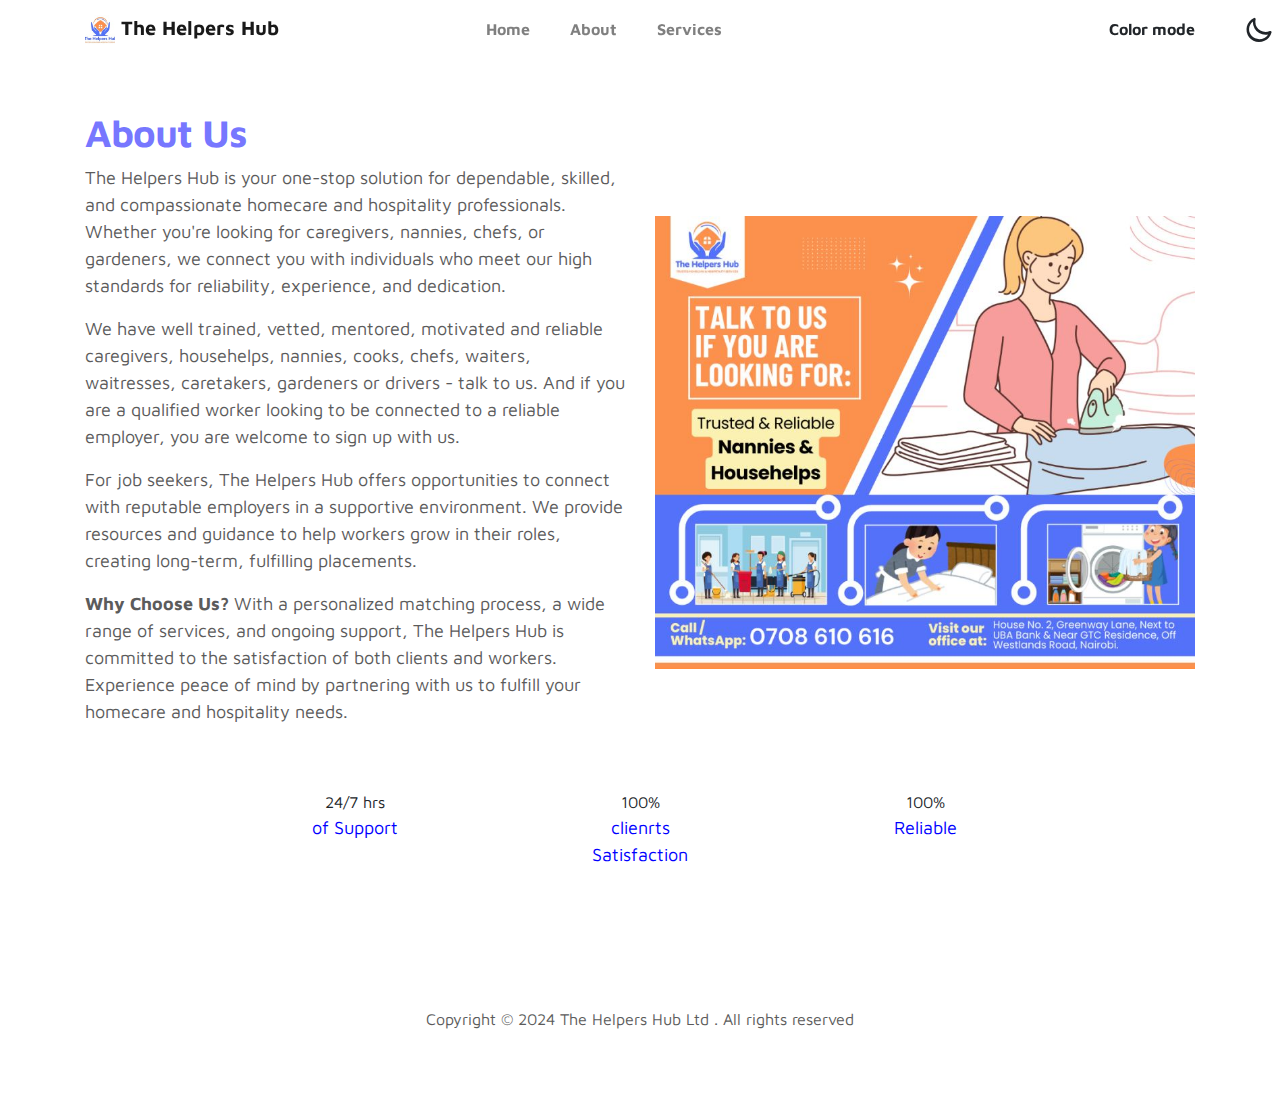
==== About.html @ 40c6b43b "Add files via upload" ====
<!doctype html>
<html lang="en">
  <head>
    <meta charset="utf-8">
    <meta name="viewport" content="width=device-width, initial-scale=1, shrink-to-fit=no">
    <meta name="description" content="">
    <meta name="author" content="">

    <title>The Helpers Hub Ltd</title>
    
     <!-- Favicon -->
     <link href="images/the_helpers_hub_limited_logo.jpg" rel="icon">

    <link rel="stylesheet" href="css/bootstrap.min.css">
    <link rel="stylesheet" href="css/unicons.css">
    <link rel="stylesheet" href="css/owl.carousel.min.css">
    <link rel="stylesheet" href="css/owl.theme.default.min.css">

    <!-- MAIN STYLE -->
    <link rel="stylesheet" href="css/tooplate-style.css">
    
<!--

Tooplate 2115 Marvel

https://www.tooplate.com/view/2115-marvel

-->
  </head>
  <body>

    <!-- MENU -->
    <nav class="navbar navbar-expand-sm navbar-light">
        <div class="container">
          <a class="navbar-brand" href="index.html">
            <img src="images/the_helpers_hub_limited_logo.jpg" alt="The Helpers Hub Logo" style="height: 30px;">
            The Helpers Hub
        </a>


            <button class="navbar-toggler" type="button" data-toggle="collapse" data-target="#navbarNav" aria-controls="navbarNav" aria-expanded="false"
                aria-label="Toggle navigation">
                <span class="navbar-toggler-icon"></span>
                <span class="navbar-toggler-icon"></span>
                <span class="navbar-toggler-icon"></span>
            </button>

            <div class="collapse navbar-collapse" id="navbarNav">
                <ul class="navbar-nav mx-auto">
                    <li class="nav-item">
                        <a href="index.html" class="nav-link"><span data-hover="Home">Home</span></a>
                    </li>
                    <li class="nav-item">
                        <a href="About.html" class="nav-link"><span data-hover="About">About</span></a>
                    </li>
                    <li class="nav-item">
                        <a href="Services.html" class="nav-link"><span data-hover="Services">Services</span></a>
                    </li>
                    
                </ul>

                <ul class="navbar-nav ml-lg-auto">
                    <div class="ml-lg-4">
                      <div class="color-mode d-lg-flex justify-content-center align-items-center">
                        <i class="color-mode-icon"></i>
                        Color mode
                      </div>
                    </div>
                </ul>
            </div>
        </div>
    </nav>
<!--? About 1 Start-->
<section class="about-area section-padding40">
  <div class="container">
      <div class="row align-items-center">
          <div class="col-xl-6 col-lg-6 col-md-10">
              <div class="about-caption mb-50">
                  <!-- Section Tittle -->

                  <div class="section-tittle mb-35">
                      <h2>About Us</h2>
                  </div>
                    <p>The Helpers Hub is your one-stop solution for dependable, skilled, and compassionate homecare and hospitality professionals. Whether you're looking for caregivers, nannies, chefs, or gardeners, we connect you with individuals who meet our high standards for reliability, experience, and dedication.</p>
                    <p>We have well trained, vetted, mentored, motivated and reliable caregivers, househelps, nannies, cooks, chefs, waiters, waitresses, caretakers, gardeners or drivers - talk to us. And if you are a qualified worker looking to be connected to a reliable employer, you are welcome to sign up with us. </p>
                    <p> For job seekers, The Helpers Hub offers opportunities to connect with reputable employers in a supportive environment. We provide resources and guidance to help workers grow in their roles, creating long-term, fulfilling placements.</p>
                  <p><strong>Why Choose Us? </strong> 
                    With a personalized matching process, a wide range of services, and ongoing support, The Helpers Hub is committed to the satisfaction of both clients and workers. Experience peace of mind by partnering with us to fulfill your homecare and hospitality needs.
                    
                    </p>
              </div>
          </div>
          <div class="col-lg-6">
              <div class="about-img">
                  <img src="images/ABOUT 2.jpg" alt="">
              </div>
          </div>
      </div>
      <div class="row pt-40">
          <div class="col-lg-3 col-md-4 col-sm-6">
              <div class="experience">
                  <span>24/7 hrs</span>
                  <p>of Support</p>
              </div>
          </div>
          <div class="col-lg-3 col-md-4 col-sm-6">
              <div class="experience">
                  <span>100%</span>
                  <p>clienrts<br> Satisfaction</p>
              </div>
          </div>
          <div class="col-lg-3 col-md-4 col-sm-6">
              <div class="experience">
                  <span>100%</span>
                  <p>Reliable</p>
              </div>
          </div>
      </div>
  </div>
  </section>
  <!-- About  End-->
    <!-- CONTACT --
    <section class="contact py-5" id="contact">
        <div class="container">
          <div class="row">
            
           
  
              
              </div>
            </div>
  
            <div class="col-lg-6 col-12">
              <div class="contact-form">
                <h2 class="mb-4">Interested to work together? Let's talk</h2>
  
                <form action="" method="get">
                  <div class="row">
                    <div class="col-lg-6 col-12">
                      <input type="text" class="form-control" name="name" placeholder="Your Name" id="name">
                    </div>
  
                    <div class="col-lg-6 col-12">
                      <input type="email" class="form-control" name="email" placeholder="Email" id="email">
                    </div>
  
                    <div class="col-12">
                      <textarea name="message" rows="6" class="form-control" id="message" placeholder="Message"></textarea>
                    </div>
  
                    <div class="ml-lg-auto col-lg-5 col-12">
                      <input type="submit" class="form-control submit-btn" value="Send Button">
                    </div>
                  </div>
                </form>
              </div>
            </div>
  
          </div>
        </div>
      </section>
  
      <!-- FOOTER -->

   

    <!-- FOOTER -->
     <footer class="footer py-5">
          <div class="container">
               <div class="row">

                    <div class="col-lg-12 col-12">                                
                        <p class="copyright-text text-center">Copyright &copy; 2024 The Helpers Hub Ltd . All rights reserved</p>
                        
                    </div>
                    
               </div>
          </div>
     </footer>

    <script src="js/jquery-3.3.1.min.js"></script>
    <script src="js/popper.min.js"></script>
    <script src="js/bootstrap.min.js"></script>
    <script src="js/Headroom.js"></script>
    <script src="js/jQuery.headroom.js"></script>
    <script src="js/owl.carousel.min.js"></script>
    <script src="js/smoothscroll.js"></script>
    <script src="js/custom.js"></script>

  </body>
</html>
---- css/unicons.css ----
@font-face {
  font-family: 'unicons';
  src: url('../font/unicons.eot?42479262');
  src: url('../font/unicons.eot?42479262#iefix') format('embedded-opentype'),
       url('../font/unicons.woff2?42479262') format('woff2'),
       url('../font/unicons.woff?42479262') format('woff'),
       url('../font/unicons.ttf?42479262') format('truetype'),
       url('../font/unicons.svg?42479262#unicons') format('svg');
  font-weight: normal;
  font-style: normal;
}
/* Chrome hack: SVG is rendered more smooth in Windozze. 100% magic, uncomment if you need it. */
/* Note, that will break hinting! In other OS-es font will be not as sharp as it could be */
/*
@media screen and (-webkit-min-device-pixel-ratio:0) {
  @font-face {
    font-family: 'unicons';
    src: url('../font/unicons.svg?42479262#unicons') format('svg');
  }
}
*/
 
 [class^="uil-"]:before, [class*=" uil-"]:before {
  font-family: "unicons";
  font-style: normal;
  font-weight: normal;
  speak: none;
 
  display: inline-block;
  text-decoration: inherit;
  width: 1em;
  margin-right: .2em;
  text-align: center;
  /* opacity: .8; */
 
  /* For safety - reset parent styles, that can break glyph codes*/
  font-variant: normal;
  text-transform: none;
 
  /* fix buttons height, for twitter bootstrap */
  line-height: 1em;
 
  /* Animation center compensation - margins should be symmetric */
  /* remove if not needed */
  margin-left: .2em;
 
  /* you can be more comfortable with increased icons size */
  /* font-size: 120%; */
 
  /* Font smoothing. That was taken from TWBS */
  -webkit-font-smoothing: antialiased;
  -moz-osx-font-smoothing: grayscale;
 
  /* Uncomment for 3D effect */
  /* text-shadow: 1px 1px 1px rgba(127, 127, 127, 0.3); */
}
 
.uil-abacus:before { content: '\e800'; } /* '' */
.uil-accessible-icon-alt:before { content: '\e801'; } /* '' */
.uil-adjust-alt:before { content: '\e802'; } /* '' */
.uil-adjust-circle:before { content: '\e803'; } /* '' */
.uil-adjust-half:before { content: '\e804'; } /* '' */
.uil-adjust:before { content: '\e805'; } /* '' */
.uil-airplay:before { content: '\e806'; } /* '' */
.uil-align-alt:before { content: '\e807'; } /* '' */
.uil-align-center-alt:before { content: '\e808'; } /* '' */
.uil-align-center-h:before { content: '\e809'; } /* '' */
.uil-align-center-justify:before { content: '\e80a'; } /* '' */
.uil-align-center-v:before { content: '\e80b'; } /* '' */
.uil-align-center:before { content: '\e80c'; } /* '' */
.uil-align-justify:before { content: '\e80d'; } /* '' */
.uil-align-left-justify:before { content: '\e80e'; } /* '' */
.uil-align-left:before { content: '\e80f'; } /* '' */
.uil-align-letter-right:before { content: '\e810'; } /* '' */
.uil-align-right-justify:before { content: '\e811'; } /* '' */
.uil-align-right:before { content: '\e812'; } /* '' */
.uil-align:before { content: '\e813'; } /* '' */
.uil-ambulance:before { content: '\e814'; } /* '' */
.uil-analysis:before { content: '\e815'; } /* '' */
.uil-analytics:before { content: '\e816'; } /* '' */
.uil-anchor:before { content: '\e817'; } /* '' */
.uil-android-phone-slash:before { content: '\e818'; } /* '' */
.uil-angle-double-down:before { content: '\e819'; } /* '' */
.uil-angle-double-left:before { content: '\e81a'; } /* '' */
.uil-angle-double-right:before { content: '\e81b'; } /* '' */
.uil-angle-double-up:before { content: '\e81c'; } /* '' */
.uil-angle-down:before { content: '\e81d'; } /* '' */
.uil-angle-left:before { content: '\e81e'; } /* '' */
.uil-angle-right-b:before { content: '\e81f'; } /* '' */
.uil-angle-right:before { content: '\e820'; } /* '' */
.uil-angle-up:before { content: '\e821'; } /* '' */
.uil-annoyed-alt:before { content: '\e822'; } /* '' */
.uil-annoyed:before { content: '\e823'; } /* '' */
.uil-apps:before { content: '\e824'; } /* '' */
.uil-archive-alt:before { content: '\e825'; } /* '' */
.uil-archive:before { content: '\e826'; } /* '' */
.uil-arrow-break:before { content: '\e827'; } /* '' */
.uil-arrow-circle-down:before { content: '\e828'; } /* '' */
.uil-arrow-circle-left:before { content: '\e829'; } /* '' */
.uil-arrow-circle-right:before { content: '\e82a'; } /* '' */
.uil-arrow-circle-up:before { content: '\e82b'; } /* '' */
.uil-arrow-compress-h:before { content: '\e82c'; } /* '' */
.uil-arrow-down-left:before { content: '\e82d'; } /* '' */
.uil-arrow-down-right:before { content: '\e82e'; } /* '' */
.uil-arrow-down:before { content: '\e82f'; } /* '' */
.uil-arrow-from-right:before { content: '\e830'; } /* '' */
.uil-arrow-from-top:before { content: '\e831'; } /* '' */
.uil-arrow-growth:before { content: '\e832'; } /* '' */
.uil-arrow-left:before { content: '\e833'; } /* '' */
.uil-arrow-random:before { content: '\e834'; } /* '' */
.uil-arrow-resize-diagonal:before { content: '\e835'; } /* '' */
.uil-arrow-right:before { content: '\e836'; } /* '' */
.uil-arrow-to-bottom:before { content: '\e837'; } /* '' */
.uil-arrow-to-right:before { content: '\e838'; } /* '' */
.uil-arrow-up-left:before { content: '\e839'; } /* '' */
.uil-arrow-up-right:before { content: '\e83a'; } /* '' */
.uil-arrow-up:before { content: '\e83b'; } /* '' */
.uil-arrows-h-alt:before { content: '\e83c'; } /* '' */
.uil-arrows-h:before { content: '\e83d'; } /* '' */
.uil-arrows-left-down:before { content: '\e83e'; } /* '' */
.uil-arrows-maximize:before { content: '\e83f'; } /* '' */
.uil-arrows-merge:before { content: '\e840'; } /* '' */
.uil-arrows-resize-h:before { content: '\e841'; } /* '' */
.uil-arrows-resize-v:before { content: '\e842'; } /* '' */
.uil-arrows-resize:before { content: '\e843'; } /* '' */
.uil-arrows-right-down:before { content: '\e844'; } /* '' */
.uil-arrows-shrink-h:before { content: '\e845'; } /* '' */
.uil-arrows-shrink-v:before { content: '\e846'; } /* '' */
.uil-arrows-up-right:before { content: '\e847'; } /* '' */
.uil-arrows-v-alt:before { content: '\e848'; } /* '' */
.uil-arrows-v:before { content: '\e849'; } /* '' */
.uil-at:before { content: '\e84a'; } /* '' */
.uil-atm-card:before { content: '\e84b'; } /* '' */
.uil-atom:before { content: '\e84c'; } /* '' */
.uil-auto-flash:before { content: '\e84d'; } /* '' */
.uil-award-alt:before { content: '\e84e'; } /* '' */
.uil-award:before { content: '\e84f'; } /* '' */
.uil-baby-carriage:before { content: '\e850'; } /* '' */
.uil-backpack:before { content: '\e851'; } /* '' */
.uil-backspace:before { content: '\e852'; } /* '' */
.uil-backward:before { content: '\e853'; } /* '' */
.uil-bag-alt:before { content: '\e854'; } /* '' */
.uil-bag-slash:before { content: '\e855'; } /* '' */
.uil-bag:before { content: '\e856'; } /* '' */
.uil-ball:before { content: '\e857'; } /* '' */
.uil-ban:before { content: '\e858'; } /* '' */
.uil-bars:before { content: '\e859'; } /* '' */
.uil-basketball-hoop:before { content: '\e85a'; } /* '' */
.uil-basketball:before { content: '\e85b'; } /* '' */
.uil-battery-bolt:before { content: '\e85c'; } /* '' */
.uil-battery-empty:before { content: '\e85d'; } /* '' */
.uil-bed-double:before { content: '\e85e'; } /* '' */
.uil-bed:before { content: '\e85f'; } /* '' */
.uil-bell-school:before { content: '\e860'; } /* '' */
.uil-bell-slash:before { content: '\e861'; } /* '' */
.uil-bill:before { content: '\e862'; } /* '' */
.uil-bitcoin-circle:before { content: '\e863'; } /* '' */
.uil-bitcoin:before { content: '\e864'; } /* '' */
.uil-bluetooth-b:before { content: '\e865'; } /* '' */
.uil-bolt-alt:before { content: '\e866'; } /* '' */
.uil-bolt-slash:before { content: '\e867'; } /* '' */
.uil-bolt:before { content: '\e868'; } /* '' */
.uil-book-alt:before { content: '\e869'; } /* '' */
.uil-book-medical:before { content: '\e86a'; } /* '' */
.uil-book-open:before { content: '\e86b'; } /* '' */
.uil-book-reader:before { content: '\e86c'; } /* '' */
.uil-book:before { content: '\e86d'; } /* '' */
.uil-bookmark-full:before { content: '\e86e'; } /* '' */
.uil-bookmark:before { content: '\e86f'; } /* '' */
.uil-books:before { content: '\e870'; } /* '' */
.uil-boombox:before { content: '\e871'; } /* '' */
.uil-border-alt:before { content: '\e872'; } /* '' */
.uil-border-bottom:before { content: '\e873'; } /* '' */
.uil-border-clear:before { content: '\e874'; } /* '' */
.uil-border-horizontal:before { content: '\e875'; } /* '' */
.uil-border-inner:before { content: '\e876'; } /* '' */
.uil-border-left:before { content: '\e877'; } /* '' */
.uil-border-out:before { content: '\e878'; } /* '' */
.uil-border-right:before { content: '\e879'; } /* '' */
.uil-border-top:before { content: '\e87a'; } /* '' */
.uil-border-vertical:before { content: '\e87b'; } /* '' */
.uil-box:before { content: '\e87c'; } /* '' */
.uil-briefcase-alt:before { content: '\e87d'; } /* '' */
.uil-briefcase:before { content: '\e87e'; } /* '' */
.uil-bright:before { content: '\e87f'; } /* '' */
.uil-brightness-empty:before { content: '\e880'; } /* '' */
.uil-brightness-half:before { content: '\e881'; } /* '' */
.uil-brightness-low:before { content: '\e882'; } /* '' */
.uil-brightness-minus:before { content: '\e883'; } /* '' */
.uil-brightness-plus:before { content: '\e884'; } /* '' */
.uil-brightness:before { content: '\e885'; } /* '' */
.uil-bring-bottom:before { content: '\e886'; } /* '' */
.uil-bring-front:before { content: '\e887'; } /* '' */
.uil-brush-alt:before { content: '\e888'; } /* '' */
.uil-bug:before { content: '\e889'; } /* '' */
.uil-building:before { content: '\e88a'; } /* '' */
.uil-bullseye:before { content: '\e88b'; } /* '' */
.uil-bus-alt:before { content: '\e88c'; } /* '' */
.uil-bus-school:before { content: '\e88d'; } /* '' */
.uil-bus:before { content: '\e88e'; } /* '' */
.uil-calcualtor:before { content: '\e88f'; } /* '' */
.uil-calculator-alt:before { content: '\e890'; } /* '' */
.uil-calendar-alt:before { content: '\e891'; } /* '' */
.uil-calendar-slash:before { content: '\e892'; } /* '' */
.uil-calender:before { content: '\e893'; } /* '' */
.uil-calling:before { content: '\e894'; } /* '' */
.uil-camera-plus:before { content: '\e895'; } /* '' */
.uil-camera-slash:before { content: '\e896'; } /* '' */
.uil-camera:before { content: '\e897'; } /* '' */
.uil-cancel:before { content: '\e898'; } /* '' */
.uil-capsule:before { content: '\e899'; } /* '' */
.uil-capture:before { content: '\e89a'; } /* '' */
.uil-car-sideview:before { content: '\e89b'; } /* '' */
.uil-car-slash:before { content: '\e89c'; } /* '' */
.uil-car-wash:before { content: '\e89d'; } /* '' */
.uil-car:before { content: '\e89e'; } /* '' */
.uil-card-atm:before { content: '\e89f'; } /* '' */
.uil-caret-right:before { content: '\e8a0'; } /* '' */
.uil-cart:before { content: '\e8a1'; } /* '' */
.uil-cell:before { content: '\e8a2'; } /* '' */
.uil-celsius:before { content: '\e8a3'; } /* '' */
.uil-chart-bar-alt:before { content: '\e8a4'; } /* '' */
.uil-chart-bar:before { content: '\e8a5'; } /* '' */
.uil-chart-down:before { content: '\e8a6'; } /* '' */
.uil-chart-growth-alt:before { content: '\e8a7'; } /* '' */
.uil-chart-growth:before { content: '\e8a8'; } /* '' */
.uil-chart-line:before { content: '\e8a9'; } /* '' */
.uil-chart-pie-alt:before { content: '\e8aa'; } /* '' */
.uil-chart-pie:before { content: '\e8ab'; } /* '' */
.uil-chart:before { content: '\e8ac'; } /* '' */
.uil-chat-bubble-user:before { content: '\e8ad'; } /* '' */
.uil-chat-info:before { content: '\e8ae'; } /* '' */
.uil-chat:before { content: '\e8af'; } /* '' */
.uil-check-circle:before { content: '\e8b0'; } /* '' */
.uil-check-square:before { content: '\e8b1'; } /* '' */
.uil-check:before { content: '\e8b2'; } /* '' */
.uil-circle-layer:before { content: '\e8b3'; } /* '' */
.uil-circle:before { content: '\e8b4'; } /* '' */
.uil-circuit:before { content: '\e8b5'; } /* '' */
.uil-clapper-board:before { content: '\e8b6'; } /* '' */
.uil-clipboard-alt:before { content: '\e8b7'; } /* '' */
.uil-clipboard-blank:before { content: '\e8b8'; } /* '' */
.uil-clipboard-notes:before { content: '\e8b9'; } /* '' */
.uil-clipboard:before { content: '\e8ba'; } /* '' */
.uil-clock-eight:before { content: '\e8bb'; } /* '' */
.uil-clock-five:before { content: '\e8bc'; } /* '' */
.uil-clock-nine:before { content: '\e8bd'; } /* '' */
.uil-clock-seven:before { content: '\e8be'; } /* '' */
.uil-clock-ten:before { content: '\e8bf'; } /* '' */
.uil-clock-three:before { content: '\e8c0'; } /* '' */
.uil-clock-two:before { content: '\e8c1'; } /* '' */
.uil-clock:before { content: '\e8c2'; } /* '' */
.uil-closed-captioning:before { content: '\e8c3'; } /* '' */
.uil-cloud-block:before { content: '\e8c4'; } /* '' */
.uil-cloud-bookmark:before { content: '\e8c5'; } /* '' */
.uil-cloud-check:before { content: '\e8c6'; } /* '' */
.uil-cloud-computing:before { content: '\e8c7'; } /* '' */
.uil-cloud-data-connection:before { content: '\e8c8'; } /* '' */
.uil-cloud-database-tree:before { content: '\e8c9'; } /* '' */
.uil-cloud-download:before { content: '\e8ca'; } /* '' */
.uil-cloud-drizzle:before { content: '\e8cb'; } /* '' */
.uil-cloud-exclamation:before { content: '\e8cc'; } /* '' */
.uil-cloud-hail:before { content: '\e8cd'; } /* '' */
.uil-cloud-heart:before { content: '\e8ce'; } /* '' */
.uil-cloud-info:before { content: '\e8cf'; } /* '' */
.uil-cloud-lock:before { content: '\e8d0'; } /* '' */
.uil-cloud-meatball:before { content: '\e8d1'; } /* '' */
.uil-cloud-moon-hail:before { content: '\e8d2'; } /* '' */
.uil-cloud-moon-meatball:before { content: '\e8d3'; } /* '' */
.uil-cloud-moon-rain:before { content: '\e8d4'; } /* '' */
.uil-cloud-moon-showers:before { content: '\e8d5'; } /* '' */
.uil-cloud-moon:before { content: '\e8d6'; } /* '' */
.uil-cloud-question:before { content: '\e8d7'; } /* '' */
.uil-cloud-rain-sun:before { content: '\e8d8'; } /* '' */
.uil-cloud-rain:before { content: '\e8d9'; } /* '' */
.uil-cloud-redo:before { content: '\e8da'; } /* '' */
.uil-cloud-set:before { content: '\e8db'; } /* '' */
.uil-cloud-share:before { content: '\e8dc'; } /* '' */
.uil-cloud-shield:before { content: '\e8dd'; } /* '' */
.uil-cloud-showers-alt:before { content: '\e8de'; } /* '' */
.uil-cloud-showers-heavy:before { content: '\e8df'; } /* '' */
.uil-cloud-showers:before { content: '\e8e0'; } /* '' */
.uil-cloud-slash:before { content: '\e8e1'; } /* '' */
.uil-cloud-sun-hail:before { content: '\e8e2'; } /* '' */
.uil-cloud-sun-meatball:before { content: '\e8e3'; } /* '' */
.uil-cloud-sun-rain-alt:before { content: '\e8e4'; } /* '' */
.uil-cloud-sun-rain:before { content: '\e8e5'; } /* '' */
.uil-cloud-sun-tear:before { content: '\e8e6'; } /* '' */
.uil-cloud-sun:before { content: '\e8e7'; } /* '' */
.uil-cloud-times:before { content: '\e8e8'; } /* '' */
.uil-cloud-unlock:before { content: '\e8e9'; } /* '' */
.uil-cloud-upload:before { content: '\e8ea'; } /* '' */
.uil-cloud-wifi:before { content: '\e8eb'; } /* '' */
.uil-cloud-wind:before { content: '\e8ec'; } /* '' */
.uil-cloud:before { content: '\e8ed'; } /* '' */
.uil-clouds:before { content: '\e8ee'; } /* '' */
.uil-club:before { content: '\e8ef'; } /* '' */
.uil-code:before { content: '\e8f0'; } /* '' */
.uil-coffee:before { content: '\e8f1'; } /* '' */
.uil-cog:before { content: '\e8f2'; } /* '' */
.uil-coins:before { content: '\e8f3'; } /* '' */
.uil-columns:before { content: '\e8f4'; } /* '' */
.uil-comment-alt-block:before { content: '\e8f5'; } /* '' */
.uil-comment-alt-chart-lines:before { content: '\e8f6'; } /* '' */
.uil-comment-alt-check:before { content: '\e8f7'; } /* '' */
.uil-comment-alt-dots:before { content: '\e8f8'; } /* '' */
.uil-comment-alt-download:before { content: '\e8f9'; } /* '' */
.uil-comment-alt-edit:before { content: '\e8fa'; } /* '' */
.uil-comment-alt-exclamation:before { content: '\e8fb'; } /* '' */
.uil-comment-alt-heart:before { content: '\e8fc'; } /* '' */
.uil-comment-alt-image:before { content: '\e8fd'; } /* '' */
.uil-comment-alt-info:before { content: '\e8fe'; } /* '' */
.uil-comment-alt-lines:before { content: '\e8ff'; } /* '' */
.uil-comment-alt-lock:before { content: '\e900'; } /* '' */
.uil-comment-alt-medical:before { content: '\e901'; } /* '' */
.uil-comment-alt-message:before { content: '\e902'; } /* '' */
.uil-comment-alt-notes:before { content: '\e903'; } /* '' */
.uil-comment-alt-plus:before { content: '\e904'; } /* '' */
.uil-comment-alt-question:before { content: '\e905'; } /* '' */
.uil-comment-alt-redo:before { content: '\e906'; } /* '' */
.uil-comment-alt-search:before { content: '\e907'; } /* '' */
.uil-comment-alt-share:before { content: '\e908'; } /* '' */
.uil-comment-alt-shield:before { content: '\e909'; } /* '' */
.uil-comment-alt-upload:before { content: '\e90a'; } /* '' */
.uil-comment-alt-verify:before { content: '\e90b'; } /* '' */
.uil-comment-alt:before { content: '\e90c'; } /* '' */
.uil-comment-block:before { content: '\e90d'; } /* '' */
.uil-comment-chart-line:before { content: '\e90e'; } /* '' */
.uil-comment-check:before { content: '\e90f'; } /* '' */
.uil-comment-dots:before { content: '\e910'; } /* '' */
.uil-comment-download:before { content: '\e911'; } /* '' */
.uil-comment-edit:before { content: '\e912'; } /* '' */
.uil-comment-exclamation:before { content: '\e913'; } /* '' */
.uil-comment-heart:before { content: '\e914'; } /* '' */
.uil-comment-image:before { content: '\e915'; } /* '' */
.uil-comment-info-alt:before { content: '\e916'; } /* '' */
.uil-comment-info:before { content: '\e917'; } /* '' */
.uil-comment-lines:before { content: '\e918'; } /* '' */
.uil-comment-lock:before { content: '\e919'; } /* '' */
.uil-comment-medical:before { content: '\e91a'; } /* '' */
.uil-comment-message:before { content: '\e91b'; } /* '' */
.uil-comment-notes:before { content: '\e91c'; } /* '' */
.uil-comment-plus:before { content: '\e91d'; } /* '' */
.uil-comment-question:before { content: '\e91e'; } /* '' */
.uil-comment-redo:before { content: '\e91f'; } /* '' */
.uil-comment-search:before { content: '\e920'; } /* '' */
.uil-comment-share:before { content: '\e921'; } /* '' */
.uil-comment-shield:before { content: '\e922'; } /* '' */
.uil-comment-slash:before { content: '\e923'; } /* '' */
.uil-comment-upload:before { content: '\e924'; } /* '' */
.uil-comment-verify:before { content: '\e925'; } /* '' */
.uil-comment:before { content: '\e926'; } /* '' */
.uil-comments-alt:before { content: '\e927'; } /* '' */
.uil-comments:before { content: '\e928'; } /* '' */
.uil-commnet-alt-slash:before { content: '\e929'; } /* '' */
.uil-compact-disc:before { content: '\e92a'; } /* '' */
.uil-compass:before { content: '\e92b'; } /* '' */
.uil-compress-alt-left:before { content: '\e92c'; } /* '' */
.uil-compress-alt:before { content: '\e92d'; } /* '' */
.uil-compress-arrows:before { content: '\e92e'; } /* '' */
.uil-compress-lines:before { content: '\e92f'; } /* '' */
.uil-compress-point:before { content: '\e930'; } /* '' */
.uil-compress-v:before { content: '\e931'; } /* '' */
.uil-compress:before { content: '\e932'; } /* '' */
.uil-computer-mouse:before { content: '\e933'; } /* '' */
.uil-confused:before { content: '\e934'; } /* '' */
.uil-constructor:before { content: '\e935'; } /* '' */
.uil-copy-alt:before { content: '\e936'; } /* '' */
.uil-copy-landscape:before { content: '\e937'; } /* '' */
.uil-copy:before { content: '\e938'; } /* '' */
.uil-copyright:before { content: '\e939'; } /* '' */
.uil-corner-down-left:before { content: '\e93a'; } /* '' */
.uil-corner-down-right-alt:before { content: '\e93b'; } /* '' */
.uil-corner-down-right:before { content: '\e93c'; } /* '' */
.uil-corner-left-down:before { content: '\e93d'; } /* '' */
.uil-corner-right-down:before { content: '\e93e'; } /* '' */
.uil-corner-up-left-alt:before { content: '\e93f'; } /* '' */
.uil-corner-up-left:before { content: '\e940'; } /* '' */
.uil-corner-up-right-alt:before { content: '\e941'; } /* '' */
.uil-corner-up-right:before { content: '\e942'; } /* '' */
.uil-creative-commons-pd-alt:before { content: '\e943'; } /* '' */
.uil-creative-commons-pd:before { content: '\e944'; } /* '' */
.uil-crockery:before { content: '\e945'; } /* '' */
.uil-crop-alt-rotate-left:before { content: '\e946'; } /* '' */
.uil-crop-alt-rotate-right:before { content: '\e947'; } /* '' */
.uil-crop-alt:before { content: '\e948'; } /* '' */
.uil-crosshair-alt:before { content: '\e949'; } /* '' */
.uil-crosshair:before { content: '\e94a'; } /* '' */
.uil-crosshairs:before { content: '\e94b'; } /* '' */
.uil-cube:before { content: '\e94c'; } /* '' */
.uil-data-sharing:before { content: '\e94d'; } /* '' */
.uil-database-alt:before { content: '\e94e'; } /* '' */
.uil-database:before { content: '\e94f'; } /* '' */
.uil-desert:before { content: '\e950'; } /* '' */
.uil-desktop-alt-slash:before { content: '\e951'; } /* '' */
.uil-desktop-alt:before { content: '\e952'; } /* '' */
.uil-desktop-cloud-alt:before { content: '\e953'; } /* '' */
.uil-desktop-slash:before { content: '\e954'; } /* '' */
.uil-desktop:before { content: '\e955'; } /* '' */
.uil-dialpad-alt:before { content: '\e956'; } /* '' */
.uil-dialpad:before { content: '\e957'; } /* '' */
.uil-diamond:before { content: '\e958'; } /* '' */
.uil-diary-alt:before { content: '\e959'; } /* '' */
.uil-diary:before { content: '\e95a'; } /* '' */
.uil-dice-five:before { content: '\e95b'; } /* '' */
.uil-dice-four:before { content: '\e95c'; } /* '' */
.uil-dice-one:before { content: '\e95d'; } /* '' */
.uil-dice-six:before { content: '\e95e'; } /* '' */
.uil-dice-three:before { content: '\e95f'; } /* '' */
.uil-dice-two:before { content: '\e960'; } /* '' */
.uil-direction:before { content: '\e961'; } /* '' */
.uil-directions:before { content: '\e962'; } /* '' */
.uil-dizzy-meh:before { content: '\e963'; } /* '' */
.uil-dna:before { content: '\e964'; } /* '' */
.uil-document-layout-center:before { content: '\e965'; } /* '' */
.uil-document-layout-left:before { content: '\e966'; } /* '' */
.uil-document-layout-right:before { content: '\e967'; } /* '' */
.uil-document:before { content: '\e968'; } /* '' */
.uil-dollar-alt:before { content: '\e969'; } /* '' */
.uil-dollar-sign-alt:before { content: '\e96a'; } /* '' */
.uil-dollar-sign:before { content: '\e96b'; } /* '' */
.uil-down-arrow:before { content: '\e96c'; } /* '' */
.uil-download-alt:before { content: '\e96d'; } /* '' */
.uil-dribbble:before { content: '\e96e'; } /* '' */
.uil-drill:before { content: '\e96f'; } /* '' */
.uil-dropbox:before { content: '\e970'; } /* '' */
.uil-dumbbell:before { content: '\e971'; } /* '' */
.uil-edit-alt:before { content: '\e972'; } /* '' */
.uil-edit:before { content: '\e973'; } /* '' */
.uil-ellipsis-h:before { content: '\e974'; } /* '' */
.uil-ellipsis-v:before { content: '\e975'; } /* '' */
.uil-emoji:before { content: '\e976'; } /* '' */
.uil-enter:before { content: '\e977'; } /* '' */
.uil-entry:before { content: '\e978'; } /* '' */
.uil-envelope-add:before { content: '\e979'; } /* '' */
.uil-envelope-alt:before { content: '\e97a'; } /* '' */
.uil-envelope-block:before { content: '\e97b'; } /* '' */
.uil-envelope-bookmark:before { content: '\e97c'; } /* '' */
.uil-envelope-check:before { content: '\e97d'; } /* '' */
.uil-envelope-download-alt:before { content: '\e97e'; } /* '' */
.uil-envelope-download:before { content: '\e97f'; } /* '' */
.uil-envelope-edit:before { content: '\e980'; } /* '' */
.uil-envelope-exclamation:before { content: '\e981'; } /* '' */
.uil-envelope-heart:before { content: '\e982'; } /* '' */
.uil-envelope-info:before { content: '\e983'; } /* '' */
.uil-envelope-lock:before { content: '\e984'; } /* '' */
.uil-envelope-minus:before { content: '\e985'; } /* '' */
.uil-envelope-open:before { content: '\e986'; } /* '' */
.uil-envelope-question:before { content: '\e987'; } /* '' */
.uil-envelope-receive:before { content: '\e988'; } /* '' */
.uil-envelope-redo:before { content: '\e989'; } /* '' */
.uil-envelope-search:before { content: '\e98a'; } /* '' */
.uil-envelope-send:before { content: '\e98b'; } /* '' */
.uil-envelope-share:before { content: '\e98c'; } /* '' */
.uil-envelope-shield:before { content: '\e98d'; } /* '' */
.uil-envelope-star:before { content: '\e98e'; } /* '' */
.uil-envelope-times:before { content: '\e98f'; } /* '' */
.uil-envelope-upload-alt:before { content: '\e990'; } /* '' */
.uil-envelope-upload:before { content: '\e991'; } /* '' */
.uil-envelope:before { content: '\e992'; } /* '' */
.uil-envelopes:before { content: '\e993'; } /* '' */
.uil-equal-circle:before { content: '\e994'; } /* '' */
.uil-euro-circle:before { content: '\e995'; } /* '' */
.uil-euro:before { content: '\e996'; } /* '' */
.uil-exchange-alt:before { content: '\e997'; } /* '' */
.uil-exchange:before { content: '\e998'; } /* '' */
.uil-exclamation-circle:before { content: '\e999'; } /* '' */
.uil-exclamation-octagon:before { content: '\e99a'; } /* '' */
.uil-exclamation-triangle:before { content: '\e99b'; } /* '' */
.uil-exclude:before { content: '\e99c'; } /* '' */
.uil-exit:before { content: '\e99d'; } /* '' */
.uil-expand-alt:before { content: '\e99e'; } /* '' */
.uil-expand-arrows-alt:before { content: '\e99f'; } /* '' */
.uil-expand-arrows:before { content: '\e9a0'; } /* '' */
.uil-expand-from-corner:before { content: '\e9a1'; } /* '' */
.uil-expand-left:before { content: '\e9a2'; } /* '' */
.uil-export:before { content: '\e9a3'; } /* '' */
.uil-exposure-alt:before { content: '\e9a4'; } /* '' */
.uil-exposure-increase:before { content: '\e9a5'; } /* '' */
.uil-external-link-alt:before { content: '\e9a6'; } /* '' */
.uil-eye-slash:before { content: '\e9a7'; } /* '' */
.uil-eye:before { content: '\e9a8'; } /* '' */
.uil-facebook:before { content: '\e9a9'; } /* '' */
.uil-fahrenheit:before { content: '\e9aa'; } /* '' */
.uil-fast-mail-alt:before { content: '\e9ab'; } /* '' */
.uil-fast-mail:before { content: '\e9ac'; } /* '' */
.uil-favorite:before { content: '\e9ad'; } /* '' */
.uil-feedback:before { content: '\e9ae'; } /* '' */
.uil-file-alt:before { content: '\e9af'; } /* '' */
.uil-file-blank:before { content: '\e9b0'; } /* '' */
.uil-file-block-alt:before { content: '\e9b1'; } /* '' */
.uil-file-bookmark-alt:before { content: '\e9b2'; } /* '' */
.uil-file-check-alt:before { content: '\e9b3'; } /* '' */
.uil-file-check:before { content: '\e9b4'; } /* '' */
.uil-file-contract-dollar:before { content: '\e9b5'; } /* '' */
.uil-file-copy-alt:before { content: '\e9b6'; } /* '' */
.uil-file-download-alt:before { content: '\e9b7'; } /* '' */
.uil-file-download:before { content: '\e9b8'; } /* '' */
.uil-file-edit-alt:before { content: '\e9b9'; } /* '' */
.uil-file-exclamation-alt:before { content: '\e9ba'; } /* '' */
.uil-file-exclamation:before { content: '\e9bb'; } /* '' */
.uil-file-heart:before { content: '\e9bc'; } /* '' */
.uil-file-info-alt:before { content: '\e9bd'; } /* '' */
.uil-file-landscape-alt:before { content: '\e9be'; } /* '' */
.uil-file-landscape:before { content: '\e9bf'; } /* '' */
.uil-file-lanscape-slash:before { content: '\e9c0'; } /* '' */
.uil-file-lock-alt:before { content: '\e9c1'; } /* '' */
.uil-file-medical-alt:before { content: '\e9c2'; } /* '' */
.uil-file-medical:before { content: '\e9c3'; } /* '' */
.uil-file-minus-alt:before { content: '\e9c4'; } /* '' */
.uil-file-minus:before { content: '\e9c5'; } /* '' */
.uil-file-network:before { content: '\e9c6'; } /* '' */
.uil-file-plus-alt:before { content: '\e9c7'; } /* '' */
.uil-file-plus:before { content: '\e9c8'; } /* '' */
.uil-file-question-alt:before { content: '\e9c9'; } /* '' */
.uil-file-question:before { content: '\e9ca'; } /* '' */
.uil-file-redo-alt:before { content: '\e9cb'; } /* '' */
.uil-file-search-alt:before { content: '\e9cc'; } /* '' */
.uil-file-share-alt:before { content: '\e9cd'; } /* '' */
.uil-file-shield-alt:before { content: '\e9ce'; } /* '' */
.uil-file-slash:before { content: '\e9cf'; } /* '' */
.uil-file-times-alt:before { content: '\e9d0'; } /* '' */
.uil-file-times:before { content: '\e9d1'; } /* '' */
.uil-file-upload-alt:before { content: '\e9d2'; } /* '' */
.uil-file-upload:before { content: '\e9d3'; } /* '' */
.uil-file:before { content: '\e9d4'; } /* '' */
.uil-files-landscapes-alt:before { content: '\e9d5'; } /* '' */
.uil-files-landscapes:before { content: '\e9d6'; } /* '' */
.uil-film:before { content: '\e9d7'; } /* '' */
.uil-filter-slash:before { content: '\e9d8'; } /* '' */
.uil-filter:before { content: '\e9d9'; } /* '' */
.uil-flask-potion:before { content: '\e9da'; } /* '' */
.uil-flask:before { content: '\e9db'; } /* '' */
.uil-flip-h-alt:before { content: '\e9dc'; } /* '' */
.uil-flip-h:before { content: '\e9dd'; } /* '' */
.uil-flip-v-alt:before { content: '\e9de'; } /* '' */
.uil-flip-v:before { content: '\e9df'; } /* '' */
.uil-flower:before { content: '\e9e0'; } /* '' */
.uil-focus-add:before { content: '\e9e1'; } /* '' */
.uil-focus-target:before { content: '\e9e2'; } /* '' */
.uil-focus:before { content: '\e9e3'; } /* '' */
.uil-folder-check:before { content: '\e9e4'; } /* '' */
.uil-folder-download:before { content: '\e9e5'; } /* '' */
.uil-folder-exclamation:before { content: '\e9e6'; } /* '' */
.uil-folder-heart:before { content: '\e9e7'; } /* '' */
.uil-folder-info:before { content: '\e9e8'; } /* '' */
.uil-folder-lock:before { content: '\e9e9'; } /* '' */
.uil-folder-medical:before { content: '\e9ea'; } /* '' */
.uil-folder-minus:before { content: '\e9eb'; } /* '' */
.uil-folder-network:before { content: '\e9ec'; } /* '' */
.uil-folder-plus:before { content: '\e9ed'; } /* '' */
.uil-folder-question:before { content: '\e9ee'; } /* '' */
.uil-folder-slash:before { content: '\e9ef'; } /* '' */
.uil-folder-times:before { content: '\e9f0'; } /* '' */
.uil-folder-upload:before { content: '\e9f1'; } /* '' */
.uil-folder:before { content: '\e9f2'; } /* '' */
.uil-food:before { content: '\e9f3'; } /* '' */
.uil-football-american:before { content: '\e9f4'; } /* '' */
.uil-football-ball:before { content: '\e9f5'; } /* '' */
.uil-football:before { content: '\e9f6'; } /* '' */
.uil-forecastcloud-moon-tear:before { content: '\e9f7'; } /* '' */
.uil-forwaded-call:before { content: '\e9f8'; } /* '' */
.uil-forward:before { content: '\e9f9'; } /* '' */
.uil-frown:before { content: '\e9fa'; } /* '' */
.uil-game-structure:before { content: '\e9fb'; } /* '' */
.uil-game:before { content: '\e9fc'; } /* '' */
.uil-gift:before { content: '\e9fd'; } /* '' */
.uil-glass-martini-alt-slash:before { content: '\e9fe'; } /* '' */
.uil-glass-martini-alt:before { content: '\e9ff'; } /* '' */
.uil-glass-martini:before { content: '\ea00'; } /* '' */
.uil-glass-tea:before { content: '\ea01'; } /* '' */
.uil-glass:before { content: '\ea02'; } /* '' */
.uil-globe:before { content: '\ea03'; } /* '' */
.uil-gold:before { content: '\ea04'; } /* '' */
.uil-google-drive:before { content: '\ea05'; } /* '' */
.uil-graduation-hat:before { content: '\ea06'; } /* '' */
.uil-graph-bar:before { content: '\ea07'; } /* '' */
.uil-grid:before { content: '\ea08'; } /* '' */
.uil-grids:before { content: '\ea09'; } /* '' */
.uil-grin-tongue-wink-alt:before { content: '\ea0a'; } /* '' */
.uil-grin-tongue-wink:before { content: '\ea0b'; } /* '' */
.uil-grin:before { content: '\ea0c'; } /* '' */
.uil-grip-horizontal-line:before { content: '\ea0d'; } /* '' */
.uil-hdd:before { content: '\ea0e'; } /* '' */
.uil-headphones-alt:before { content: '\ea0f'; } /* '' */
.uil-headphones:before { content: '\ea10'; } /* '' */
.uil-heart-alt:before { content: '\ea11'; } /* '' */
.uil-heart-medical:before { content: '\ea12'; } /* '' */
.uil-heart-rate:before { content: '\ea13'; } /* '' */
.uil-heart-sign:before { content: '\ea14'; } /* '' */
.uil-heart:before { content: '\ea15'; } /* '' */
.uil-heartbeat:before { content: '\ea16'; } /* '' */
.uil-history-alt:before { content: '\ea17'; } /* '' */
.uil-history:before { content: '\ea18'; } /* '' */
.uil-home-alt:before { content: '\ea19'; } /* '' */
.uil-home:before { content: '\ea1a'; } /* '' */
.uil-horizontal-align-center:before { content: '\ea1b'; } /* '' */
.uil-horizontal-align-left:before { content: '\ea1c'; } /* '' */
.uil-horizontal-align-right:before { content: '\ea1d'; } /* '' */
.uil-horizontal-distribution-center:before { content: '\ea1e'; } /* '' */
.uil-horizontal-distribution-left:before { content: '\ea1f'; } /* '' */
.uil-horizontal-distribution-right:before { content: '\ea20'; } /* '' */
.uil-hunting:before { content: '\ea21'; } /* '' */
.uil-image-alt-slash:before { content: '\ea22'; } /* '' */
.uil-image-block:before { content: '\ea23'; } /* '' */
.uil-image-broken:before { content: '\ea24'; } /* '' */
.uil-image-check:before { content: '\ea25'; } /* '' */
.uil-image-download:before { content: '\ea26'; } /* '' */
.uil-image-edit:before { content: '\ea27'; } /* '' */
.uil-image-lock:before { content: '\ea28'; } /* '' */
.uil-image-minus:before { content: '\ea29'; } /* '' */
.uil-image-plus:before { content: '\ea2a'; } /* '' */
.uil-image-question:before { content: '\ea2b'; } /* '' */
.uil-image-redo:before { content: '\ea2c'; } /* '' */
.uil-image-resize-landscape:before { content: '\ea2d'; } /* '' */
.uil-image-resize-square:before { content: '\ea2e'; } /* '' */
.uil-image-search:before { content: '\ea2f'; } /* '' */
.uil-image-share:before { content: '\ea30'; } /* '' */
.uil-image-shield:before { content: '\ea31'; } /* '' */
.uil-image-slash:before { content: '\ea32'; } /* '' */
.uil-image-times:before { content: '\ea33'; } /* '' */
.uil-image-upload:before { content: '\ea34'; } /* '' */
.uil-image-v:before { content: '\ea35'; } /* '' */
.uil-image:before { content: '\ea36'; } /* '' */
.uil-images:before { content: '\ea37'; } /* '' */
.uil-incoming-call:before { content: '\ea38'; } /* '' */
.uil-info-circle:before { content: '\ea39'; } /* '' */
.uil-instagram:before { content: '\ea3a'; } /* '' */
.uil-invoice:before { content: '\ea3b'; } /* '' */
.uil-jackhammer:before { content: '\ea3c'; } /* '' */
.uil-kayak:before { content: '\ea3d'; } /* '' */
.uil-key-skeleton-alt:before { content: '\ea3e'; } /* '' */
.uil-key-skeleton:before { content: '\ea3f'; } /* '' */
.uil-keyboard-alt:before { content: '\ea40'; } /* '' */
.uil-keyboard-hide:before { content: '\ea41'; } /* '' */
.uil-keyboard-show:before { content: '\ea42'; } /* '' */
.uil-keyboard:before { content: '\ea43'; } /* '' */
.uil-keyhole-circle:before { content: '\ea44'; } /* '' */
.uil-keyhole-square-full:before { content: '\ea45'; } /* '' */
.uil-keyhole-square:before { content: '\ea46'; } /* '' */
.uil-kid:before { content: '\ea47'; } /* '' */
.uil-label-alt:before { content: '\ea48'; } /* '' */
.uil-label:before { content: '\ea49'; } /* '' */
.uil-lamp:before { content: '\ea4a'; } /* '' */
.uil-laptop-cloud:before { content: '\ea4b'; } /* '' */
.uil-laptop:before { content: '\ea4c'; } /* '' */
.uil-laughing:before { content: '\ea4d'; } /* '' */
.uil-layer-group-slash:before { content: '\ea4e'; } /* '' */
.uil-layer-group:before { content: '\ea4f'; } /* '' */
.uil-layers-alt:before { content: '\ea50'; } /* '' */
.uil-layers-slash:before { content: '\ea51'; } /* '' */
.uil-layers:before { content: '\ea52'; } /* '' */
.uil-left-arrow-from-left:before { content: '\ea53'; } /* '' */
.uil-left-arrow-to-left:before { content: '\ea54'; } /* '' */
.uil-left-indent-alt:before { content: '\ea55'; } /* '' */
.uil-left-indent:before { content: '\ea56'; } /* '' */
.uil-life-ring:before { content: '\ea57'; } /* '' */
.uil-lightbulb-alt:before { content: '\ea58'; } /* '' */
.uil-lightbulb:before { content: '\ea59'; } /* '' */
.uil-line-alt:before { content: '\ea5a'; } /* '' */
.uil-line-spacing:before { content: '\ea5b'; } /* '' */
.uil-link-alt:before { content: '\ea5c'; } /* '' */
.uil-link-broken:before { content: '\ea5d'; } /* '' */
.uil-link-h:before { content: '\ea5e'; } /* '' */
.uil-link:before { content: '\ea5f'; } /* '' */
.uil-list-ui-alt:before { content: '\ea60'; } /* '' */
.uil-list-ul:before { content: '\ea61'; } /* '' */
.uil-location-arrow-alt:before { content: '\ea62'; } /* '' */
.uil-location-arrow:before { content: '\ea63'; } /* '' */
.uil-location-pin-alt:before { content: '\ea64'; } /* '' */
.uil-location-point:before { content: '\ea65'; } /* '' */
.uil-location:before { content: '\ea66'; } /* '' */
.uil-lock-access:before { content: '\ea67'; } /* '' */
.uil-lock-alt:before { content: '\ea68'; } /* '' */
.uil-lock-open-alt:before { content: '\ea69'; } /* '' */
.uil-lock-slash:before { content: '\ea6a'; } /* '' */
.uil-lock:before { content: '\ea6b'; } /* '' */
.uil-mailbox-alt:before { content: '\ea6c'; } /* '' */
.uil-mailbox:before { content: '\ea6d'; } /* '' */
.uil-map-marker-alt:before { content: '\ea6e'; } /* '' */
.uil-map-marker-edit:before { content: '\ea6f'; } /* '' */
.uil-map-marker-info:before { content: '\ea70'; } /* '' */
.uil-map-marker-minus:before { content: '\ea71'; } /* '' */
.uil-map-marker-plus:before { content: '\ea72'; } /* '' */
.uil-map-marker-question:before { content: '\ea73'; } /* '' */
.uil-map-marker-shield:before { content: '\ea74'; } /* '' */
.uil-map-marker-slash:before { content: '\ea75'; } /* '' */
.uil-map-marker:before { content: '\ea76'; } /* '' */
.uil-map-pin-alt:before { content: '\ea77'; } /* '' */
.uil-map-pin:before { content: '\ea78'; } /* '' */
.uil-map:before { content: '\ea79'; } /* '' */
.uil-mars:before { content: '\ea7a'; } /* '' */
.uil-maximize-left:before { content: '\ea7b'; } /* '' */
.uil-medal:before { content: '\ea7c'; } /* '' */
.uil-medical-drip:before { content: '\ea7d'; } /* '' */
.uil-medical-square-full:before { content: '\ea7e'; } /* '' */
.uil-medical-square:before { content: '\ea7f'; } /* '' */
.uil-medical:before { content: '\ea80'; } /* '' */
.uil-medkit:before { content: '\ea81'; } /* '' */
.uil-meeting-board:before { content: '\ea82'; } /* '' */
.uil-meh-alt:before { content: '\ea83'; } /* '' */
.uil-meh-closed-eye:before { content: '\ea84'; } /* '' */
.uil-meh:before { content: '\ea85'; } /* '' */
.uil-message:before { content: '\ea86'; } /* '' */
.uil-microphone-slash:before { content: '\ea87'; } /* '' */
.uil-microphone:before { content: '\ea88'; } /* '' */
.uil-minus-circle:before { content: '\ea89'; } /* '' */
.uil-minus-path:before { content: '\ea8a'; } /* '' */
.uil-minus-square-full:before { content: '\ea8b'; } /* '' */
.uil-minus-square:before { content: '\ea8c'; } /* '' */
.uil-minus:before { content: '\ea8d'; } /* '' */
.uil-missed-call:before { content: '\ea8e'; } /* '' */
.uil-mobey-bill-slash:before { content: '\ea8f'; } /* '' */
.uil-mobile-android-alt:before { content: '\ea90'; } /* '' */
.uil-mobile-android:before { content: '\ea91'; } /* '' */
.uil-mobile-vibrate:before { content: '\ea92'; } /* '' */
.uil-modem:before { content: '\ea93'; } /* '' */
.uil-money-bill-stack:before { content: '\ea94'; } /* '' */
.uil-money-bill:before { content: '\ea95'; } /* '' */
.uil-money-insert:before { content: '\ea96'; } /* '' */
.uil-money-stack:before { content: '\ea97'; } /* '' */
.uil-money-withdraw:before { content: '\ea98'; } /* '' */
.uil-money-withdrawal:before { content: '\ea99'; } /* '' */
.uil-moneybag-alt:before { content: '\ea9a'; } /* '' */
.uil-moneybag:before { content: '\ea9b'; } /* '' */
.uil-monitor-heart-rate:before { content: '\ea9c'; } /* '' */
.uil-monitor:before { content: '\ea9d'; } /* '' */
.uil-moon-eclipse:before { content: '\ea9e'; } /* '' */
.uil-moon:before { content: '\ea9f'; } /* '' */
.uil-moonset:before { content: '\eaa0'; } /* '' */
.uil-mountains-sun:before { content: '\eaa1'; } /* '' */
.uil-mountains:before { content: '\eaa2'; } /* '' */
.uil-mouse-alt:before { content: '\eaa3'; } /* '' */
.uil-mouse:before { content: '\eaa4'; } /* '' */
.uil-multiply:before { content: '\eaa5'; } /* '' */
.uil-music-note:before { content: '\eaa6'; } /* '' */
.uil-music-tune-slash:before { content: '\eaa7'; } /* '' */
.uil-music:before { content: '\eaa8'; } /* '' */
.uil-n-a:before { content: '\eaa9'; } /* '' */
.uil-navigator:before { content: '\eaaa'; } /* '' */
.uil-nerd:before { content: '\eaab'; } /* '' */
.uil-newspaper:before { content: '\eaac'; } /* '' */
.uil-ninja:before { content: '\eaad'; } /* '' */
.uil-no-entry:before { content: '\eaae'; } /* '' */
.uil-notebooks:before { content: '\eaaf'; } /* '' */
.uil-notes:before { content: '\eab0'; } /* '' */
.uil-object-group:before { content: '\eab1'; } /* '' */
.uil-object-ungroup:before { content: '\eab2'; } /* '' */
.uil-octagon:before { content: '\eab3'; } /* '' */
.uil-outgoing-call:before { content: '\eab4'; } /* '' */
.uil-package:before { content: '\eab5'; } /* '' */
.uil-padlock:before { content: '\eab6'; } /* '' */
.uil-paint-tool:before { content: '\eab7'; } /* '' */
.uil-panorama-h-alt:before { content: '\eab8'; } /* '' */
.uil-panorama-h:before { content: '\eab9'; } /* '' */
.uil-panorama-v:before { content: '\eaba'; } /* '' */
.uil-paperclip:before { content: '\eabb'; } /* '' */
.uil-paragraph:before { content: '\eabc'; } /* '' */
.uil-parcel:before { content: '\eabd'; } /* '' */
.uil-parking-square:before { content: '\eabe'; } /* '' */
.uil-pathfinder-unite:before { content: '\eabf'; } /* '' */
.uil-pathfinder:before { content: '\eac0'; } /* '' */
.uil-pause-circle:before { content: '\eac1'; } /* '' */
.uil-pause:before { content: '\eac2'; } /* '' */
.uil-pen:before { content: '\eac3'; } /* '' */
.uil-pentagon:before { content: '\eac4'; } /* '' */
.uil-phone-alt:before { content: '\eac5'; } /* '' */
.uil-phone-pause:before { content: '\eac6'; } /* '' */
.uil-phone-slash:before { content: '\eac7'; } /* '' */
.uil-phone-times:before { content: '\eac8'; } /* '' */
.uil-phone-volume:before { content: '\eac9'; } /* '' */
.uil-phone:before { content: '\eaca'; } /* '' */
.uil-picture:before { content: '\eacb'; } /* '' */
.uil-plane-arrival:before { content: '\eacc'; } /* '' */
.uil-plane-departure:before { content: '\eacd'; } /* '' */
.uil-plane-fly:before { content: '\eace'; } /* '' */
.uil-plane:before { content: '\eacf'; } /* '' */
.uil-play-circle:before { content: '\ead0'; } /* '' */
.uil-play:before { content: '\ead1'; } /* '' */
.uil-plug:before { content: '\ead2'; } /* '' */
.uil-plus-circle:before { content: '\ead3'; } /* '' */
.uil-plus-square:before { content: '\ead4'; } /* '' */
.uil-plus:before { content: '\ead5'; } /* '' */
.uil-podium:before { content: '\ead6'; } /* '' */
.uil-polygon:before { content: '\ead7'; } /* '' */
.uil-post-stamp:before { content: '\ead8'; } /* '' */
.uil-postcard:before { content: '\ead9'; } /* '' */
.uil-pound-circle:before { content: '\eada'; } /* '' */
.uil-pound:before { content: '\eadb'; } /* '' */
.uil-power:before { content: '\eadc'; } /* '' */
.uil-prescription-bottle:before { content: '\eadd'; } /* '' */
.uil-presentation-check:before { content: '\eade'; } /* '' */
.uil-presentation-edit:before { content: '\eadf'; } /* '' */
.uil-presentation-line:before { content: '\eae0'; } /* '' */
.uil-presentation-lines-alt:before { content: '\eae1'; } /* '' */
.uil-presentation-minus:before { content: '\eae2'; } /* '' */
.uil-presentation-play:before { content: '\eae3'; } /* '' */
.uil-presentation-plus:before { content: '\eae4'; } /* '' */
.uil-presentation-times:before { content: '\eae5'; } /* '' */
.uil-presentation:before { content: '\eae6'; } /* '' */
.uil-previous:before { content: '\eae7'; } /* '' */
.uil-pricetag-alt:before { content: '\eae8'; } /* '' */
.uil-print-slash:before { content: '\eae9'; } /* '' */
.uil-print:before { content: '\eaea'; } /* '' */
.uil-processor:before { content: '\eaeb'; } /* '' */
.uil-pump:before { content: '\eaec'; } /* '' */
.uil-puzzle-piece:before { content: '\eaed'; } /* '' */
.uil-question-circle:before { content: '\eaee'; } /* '' */
.uil-rainbow:before { content: '\eaef'; } /* '' */
.uil-raindrops-alt:before { content: '\eaf0'; } /* '' */
.uil-raindrops:before { content: '\eaf1'; } /* '' */
.uil-receipt-alt:before { content: '\eaf2'; } /* '' */
.uil-receipt:before { content: '\eaf3'; } /* '' */
.uil-record-audio:before { content: '\eaf4'; } /* '' */
.uil-redo:before { content: '\eaf5'; } /* '' */
.uil-refresh:before { content: '\eaf6'; } /* '' */
.uil-registered:before { content: '\eaf7'; } /* '' */
.uil-repeat:before { content: '\eaf8'; } /* '' */
.uil-restaurant:before { content: '\eaf9'; } /* '' */
.uil-right-indent-alt:before { content: '\eafa'; } /* '' */
.uil-rope-way:before { content: '\eafb'; } /* '' */
.uil-rotate-360:before { content: '\eafc'; } /* '' */
.uil-rss-alt:before { content: '\eafd'; } /* '' */
.uil-rss-interface:before { content: '\eafe'; } /* '' */
.uil-rss:before { content: '\eaff'; } /* '' */
.uil-ruler-combined:before { content: '\eb00'; } /* '' */
.uil-ruler:before { content: '\eb01'; } /* '' */
.uil-sad-cry:before { content: '\eb02'; } /* '' */
.uil-sad-crying:before { content: '\eb03'; } /* '' */
.uil-sad-dizzy:before { content: '\eb04'; } /* '' */
.uil-sad-squint:before { content: '\eb05'; } /* '' */
.uil-sad:before { content: '\eb06'; } /* '' */
.uil-scaling-left:before { content: '\eb07'; } /* '' */
.uil-scaling-right:before { content: '\eb08'; } /* '' */
.uil-scenery:before { content: '\eb09'; } /* '' */
.uil-schedule:before { content: '\eb0a'; } /* '' */
.uil-science:before { content: '\eb0b'; } /* '' */
.uil-screw:before { content: '\eb0c'; } /* '' */
.uil-scroll-h:before { content: '\eb0d'; } /* '' */
.uil-scroll:before { content: '\eb0e'; } /* '' */
.uil-search-alt:before { content: '\eb0f'; } /* '' */
.uil-search-minus:before { content: '\eb10'; } /* '' */
.uil-search-plus:before { content: '\eb11'; } /* '' */
.uil-search:before { content: '\eb12'; } /* '' */
.uil-server-alt:before { content: '\eb13'; } /* '' */
.uil-server-connection:before { content: '\eb14'; } /* '' */
.uil-server-network-alt:before { content: '\eb15'; } /* '' */
.uil-server-network:before { content: '\eb16'; } /* '' */
.uil-server:before { content: '\eb17'; } /* '' */
.uil-servers:before { content: '\eb18'; } /* '' */
.uil-servicemark:before { content: '\eb19'; } /* '' */
.uil-share-alt:before { content: '\eb1a'; } /* '' */
.uil-shield-check:before { content: '\eb1b'; } /* '' */
.uil-shield-exclamation:before { content: '\eb1c'; } /* '' */
.uil-shield-question:before { content: '\eb1d'; } /* '' */
.uil-shield-slash:before { content: '\eb1e'; } /* '' */
.uil-shield:before { content: '\eb1f'; } /* '' */
.uil-ship:before { content: '\eb20'; } /* '' */
.uil-shop:before { content: '\eb21'; } /* '' */
.uil-shopping-basket:before { content: '\eb22'; } /* '' */
.uil-shopping-cart-alt:before { content: '\eb23'; } /* '' */
.uil-shopping-trolley:before { content: '\eb24'; } /* '' */
.uil-shovel:before { content: '\eb25'; } /* '' */
.uil-shrink:before { content: '\eb26'; } /* '' */
.uil-shuffle:before { content: '\eb27'; } /* '' */
.uil-shutter-alt:before { content: '\eb28'; } /* '' */
.uil-shutter:before { content: '\eb29'; } /* '' */
.uil-sick:before { content: '\eb2a'; } /* '' */
.uil-sign-alt:before { content: '\eb2b'; } /* '' */
.uil-sign-in-alt:before { content: '\eb2c'; } /* '' */
.uil-sign-left:before { content: '\eb2d'; } /* '' */
.uil-sign-out-alt:before { content: '\eb2e'; } /* '' */
.uil-sign-right:before { content: '\eb2f'; } /* '' */
.uil-signal-alt-3:before { content: '\eb30'; } /* '' */
.uil-signal-alt:before { content: '\eb31'; } /* '' */
.uil-signal:before { content: '\eb32'; } /* '' */
.uil-silence:before { content: '\eb33'; } /* '' */
.uil-silent-squint:before { content: '\eb34'; } /* '' */
.uil-sim-card:before { content: '\eb35'; } /* '' */
.uil-sitemap:before { content: '\eb36'; } /* '' */
.uil-skip-forward-alt:before { content: '\eb37'; } /* '' */
.uil-skip-forward-circle:before { content: '\eb38'; } /* '' */
.uil-skip-forward:before { content: '\eb39'; } /* '' */
.uil-sliders-v-alt:before { content: '\eb3a'; } /* '' */
.uil-sliders-v:before { content: '\eb3b'; } /* '' */
.uil-smile-beam:before { content: '\eb3c'; } /* '' */
.uil-smile-dizzy:before { content: '\eb3d'; } /* '' */
.uil-smile-squint-wink-alt:before { content: '\eb3e'; } /* '' */
.uil-smile-squint-wink:before { content: '\eb3f'; } /* '' */
.uil-smile-wink-alt:before { content: '\eb40'; } /* '' */
.uil-smile-wink:before { content: '\eb41'; } /* '' */
.uil-smile:before { content: '\eb42'; } /* '' */
.uil-snow-flake:before { content: '\eb43'; } /* '' */
.uil-snowflake-alt:before { content: '\eb44'; } /* '' */
.uil-snowflake:before { content: '\eb45'; } /* '' */
.uil-sort-amount-down:before { content: '\eb46'; } /* '' */
.uil-sort-amount-up:before { content: '\eb47'; } /* '' */
.uil-sort:before { content: '\eb48'; } /* '' */
.uil-sorting:before { content: '\eb49'; } /* '' */
.uil-space-key:before { content: '\eb4a'; } /* '' */
.uil-spade:before { content: '\eb4b'; } /* '' */
.uil-sperms:before { content: '\eb4c'; } /* '' */
.uil-spin:before { content: '\eb4d'; } /* '' */
.uil-sport:before { content: '\eb4e'; } /* '' */
.uil-square-full:before { content: '\eb4f'; } /* '' */
.uil-square-shape:before { content: '\eb50'; } /* '' */
.uil-square:before { content: '\eb51'; } /* '' */
.uil-squint:before { content: '\eb52'; } /* '' */
.uil-star-half-alt:before { content: '\eb53'; } /* '' */
.uil-star:before { content: '\eb54'; } /* '' */
.uil-step-backward-alt:before { content: '\eb55'; } /* '' */
.uil-step-backward-circle:before { content: '\eb56'; } /* '' */
.uil-step-backward:before { content: '\eb57'; } /* '' */
.uil-step-forward:before { content: '\eb58'; } /* '' */
.uil-stop-circle:before { content: '\eb59'; } /* '' */
.uil-stopwatch-slash:before { content: '\eb5a'; } /* '' */
.uil-stopwatch:before { content: '\eb5b'; } /* '' */
.uil-store-alt:before { content: '\eb5c'; } /* '' */
.uil-store:before { content: '\eb5d'; } /* '' */
.uil-streering:before { content: '\eb5e'; } /* '' */
.uil-stretcher:before { content: '\eb5f'; } /* '' */
.uil-subject:before { content: '\eb60'; } /* '' */
.uil-subway-alt:before { content: '\eb61'; } /* '' */
.uil-subway:before { content: '\eb62'; } /* '' */
.uil-suitcase-alt:before { content: '\eb63'; } /* '' */
.uil-suitcase:before { content: '\eb64'; } /* '' */
.uil-sun:before { content: '\eb65'; } /* '' */
.uil-sunset:before { content: '\eb66'; } /* '' */
.uil-surprise:before { content: '\eb67'; } /* '' */
.uil-swatchbook:before { content: '\eb68'; } /* '' */
.uil-swimmer:before { content: '\eb69'; } /* '' */
.uil-symbol:before { content: '\eb6a'; } /* '' */
.uil-sync-exclamation:before { content: '\eb6b'; } /* '' */
.uil-sync-slash:before { content: '\eb6c'; } /* '' */
.uil-sync:before { content: '\eb6d'; } /* '' */
.uil-syringe:before { content: '\eb6e'; } /* '' */
.uil-table:before { content: '\eb6f'; } /* '' */
.uil-tablet:before { content: '\eb70'; } /* '' */
.uil-tablets:before { content: '\eb71'; } /* '' */
.uil-tachometer-fast:before { content: '\eb72'; } /* '' */
.uil-tag-alt:before { content: '\eb73'; } /* '' */
.uil-tag:before { content: '\eb74'; } /* '' */
.uil-tape:before { content: '\eb75'; } /* '' */
.uil-taxi:before { content: '\eb76'; } /* '' */
.uil-tear:before { content: '\eb77'; } /* '' */
.uil-technology:before { content: '\eb78'; } /* '' */
.uil-telescope:before { content: '\eb79'; } /* '' */
.uil-temperature-empty:before { content: '\eb7a'; } /* '' */
.uil-temperature-half:before { content: '\eb7b'; } /* '' */
.uil-temperature-minus:before { content: '\eb7c'; } /* '' */
.uil-temperature-plus:before { content: '\eb7d'; } /* '' */
.uil-temperature-quarter:before { content: '\eb7e'; } /* '' */
.uil-temperature-three-quarter:before { content: '\eb7f'; } /* '' */
.uil-temperature:before { content: '\eb80'; } /* '' */
.uil-text:before { content: '\eb81'; } /* '' */
.uil-th-large:before { content: '\eb82'; } /* '' */
.uil-th-slash:before { content: '\eb83'; } /* '' */
.uil-th:before { content: '\eb84'; } /* '' */
.uil-thermometer:before { content: '\eb85'; } /* '' */
.uil-thumbs-down:before { content: '\eb86'; } /* '' */
.uil-thumbs-up:before { content: '\eb87'; } /* '' */
.uil-thunderstorm-moon:before { content: '\eb88'; } /* '' */
.uil-thunderstorm-sun:before { content: '\eb89'; } /* '' */
.uil-thunderstorm:before { content: '\eb8a'; } /* '' */
.uil-ticket:before { content: '\eb8b'; } /* '' */
.uil-times-circle:before { content: '\eb8c'; } /* '' */
.uil-times-square:before { content: '\eb8d'; } /* '' */
.uil-times:before { content: '\eb8e'; } /* '' */
.uil-toggle-off:before { content: '\eb8f'; } /* '' */
.uil-toggle-on:before { content: '\eb90'; } /* '' */
.uil-top-arrow-from-top:before { content: '\eb91'; } /* '' */
.uil-top-arrow-to-top:before { content: '\eb92'; } /* '' */
.uil-tornado:before { content: '\eb93'; } /* '' */
.uil-trademark-circle:before { content: '\eb94'; } /* '' */
.uil-trademark:before { content: '\eb95'; } /* '' */
.uil-traffic-barrier:before { content: '\eb96'; } /* '' */
.uil-trash-alt:before { content: '\eb97'; } /* '' */
.uil-trash:before { content: '\eb98'; } /* '' */
.uil-trees:before { content: '\eb99'; } /* '' */
.uil-triangle:before { content: '\eb9a'; } /* '' */
.uil-trophy:before { content: '\eb9b'; } /* '' */
.uil-trowel:before { content: '\eb9c'; } /* '' */
.uil-truck-case:before { content: '\eb9d'; } /* '' */
.uil-truck-loading:before { content: '\eb9e'; } /* '' */
.uil-truck:before { content: '\eb9f'; } /* '' */
.uil-tv-retro-slash:before { content: '\eba0'; } /* '' */
.uil-tv-retro:before { content: '\eba1'; } /* '' */
.uil-umbrella:before { content: '\eba2'; } /* '' */
.uil-unamused:before { content: '\eba3'; } /* '' */
.uil-unlock-alt:before { content: '\eba4'; } /* '' */
.uil-unlock:before { content: '\eba5'; } /* '' */
.uil-upload-alt:before { content: '\eba6'; } /* '' */
.uil-upload:before { content: '\eba7'; } /* '' */
.uil-usd-circle:before { content: '\eba8'; } /* '' */
.uil-usd-square:before { content: '\eba9'; } /* '' */
.uil-user-check:before { content: '\ebaa'; } /* '' */
.uil-user-circle:before { content: '\ebab'; } /* '' */
.uil-user-exclamation:before { content: '\ebac'; } /* '' */
.uil-user-hard-hat:before { content: '\ebad'; } /* '' */
.uil-user-minus:before { content: '\ebae'; } /* '' */
.uil-user-plus:before { content: '\ebaf'; } /* '' */
.uil-user-square:before { content: '\ebb0'; } /* '' */
.uil-user-times:before { content: '\ebb1'; } /* '' */
.uil-user:before { content: '\ebb2'; } /* '' */
.uil-users-alt:before { content: '\ebb3'; } /* '' */
.uil-utensils-alt:before { content: '\ebb4'; } /* '' */
.uil-utensils:before { content: '\ebb5'; } /* '' */
.uil-vector-square-alt:before { content: '\ebb6'; } /* '' */
.uil-vector-square:before { content: '\ebb7'; } /* '' */
.uil-venus:before { content: '\ebb8'; } /* '' */
.uil-vertical-align-bottom:before { content: '\ebb9'; } /* '' */
.uil-vertical-align-center:before { content: '\ebba'; } /* '' */
.uil-vertical-align-top:before { content: '\ebbb'; } /* '' */
.uil-vertical-distribute-bottom:before { content: '\ebbc'; } /* '' */
.uil-vertical-distribution-center:before { content: '\ebbd'; } /* '' */
.uil-vertical-distribution-top:before { content: '\ebbe'; } /* '' */
.uil-video-slash:before { content: '\ebbf'; } /* '' */
.uil-video:before { content: '\ebc0'; } /* '' */
.uil-voicemail-rectangle:before { content: '\ebc1'; } /* '' */
.uil-voicemail:before { content: '\ebc2'; } /* '' */
.uil-volleyball:before { content: '\ebc3'; } /* '' */
.uil-volume-down:before { content: '\ebc4'; } /* '' */
.uil-volume-mute:before { content: '\ebc5'; } /* '' */
.uil-volume-off:before { content: '\ebc6'; } /* '' */
.uil-volume-up:before { content: '\ebc7'; } /* '' */
.uil-volume:before { content: '\ebc8'; } /* '' */
.uil-wall:before { content: '\ebc9'; } /* '' */
.uil-wallet:before { content: '\ebca'; } /* '' */
.uil-watch-alt:before { content: '\ebcb'; } /* '' */
.uil-watch:before { content: '\ebcc'; } /* '' */
.uil-water-drop-slash:before { content: '\ebcd'; } /* '' */
.uil-water-glass:before { content: '\ebce'; } /* '' */
.uil-water:before { content: '\ebcf'; } /* '' */
.uil-web-grid-alt:before { content: '\ebd0'; } /* '' */
.uil-web-grid:before { content: '\ebd1'; } /* '' */
.uil-web-section-alt:before { content: '\ebd2'; } /* '' */
.uil-web-section:before { content: '\ebd3'; } /* '' */
.uil-webcam:before { content: '\ebd4'; } /* '' */
.uil-weight:before { content: '\ebd5'; } /* '' */
.uil-wheel-barrow:before { content: '\ebd6'; } /* '' */
.uil-wheelchair-alt:before { content: '\ebd7'; } /* '' */
.uil-wheelchair:before { content: '\ebd8'; } /* '' */
.uil-wifi-router:before { content: '\ebd9'; } /* '' */
.uil-wifi-slash:before { content: '\ebda'; } /* '' */
.uil-wifi:before { content: '\ebdb'; } /* '' */
.uil-wind:before { content: '\ebdc'; } /* '' */
.uil-window-grid:before { content: '\ebdd'; } /* '' */
.uil-window-maximize:before { content: '\ebde'; } /* '' */
.uil-window-restore:before { content: '\ebdf'; } /* '' */
.uil-window-section:before { content: '\ebe0'; } /* '' */
.uil-window:before { content: '\ebe1'; } /* '' */
.uil-windsock:before { content: '\ebe2'; } /* '' */
.uil-wrench:before { content: '\ebe3'; } /* '' */
.uil-yellow:before { content: '\ebe4'; } /* '' */
.uil-yen-circle:before { content: '\ebe5'; } /* '' */
.uil-yen:before { content: '\ebe6'; } /* '' */
.uil-youtube-alt:before { content: '\ebe7'; } /* '' */
.uil-youtube:before { content: '\ebe8'; } /* '' */
---- css/tooplate-style.css ----
/*

Tooplate 2115 Marvel

https://www.tooplate.com/view/2115-marvel

*/


@import url("https://fonts.googleapis.com/css?family=Maven+Pro:400,700");
body {
  font-family: "Maven Pro", sans-serif;
  padding-top: 70px;
}

.full-screen {
  padding: 8rem 0;
}

.small-text {
  color: #5b5b5b;
  font-size: 14px;
  font-weight: bold;
  padding: 8px 16px;
  border-radius: 50px;
  letter-spacing: 0.2px;
}

ul {
  margin: 0;
  padding: 0;
}
ul li {
  list-style: none;
}

a {
  font-weight: normal;
  text-decoration: none !important;
  transition: all 0.4s ease;
}
a:hover {
  color: #ffc200 !important;
}

.navbar-brand .uil {
  font-size: 40px;
}

p {
  font-size: 18px;
  font-weight: 300;
  line-height: 1.5;
  color: #5b5b5b;
}

h1, h2, h3, h4, h5, h6 {
  font-weight: bold;
  letter-spacing: -1px;
}

h1 {
  color: #212121;
  font-size: 2.8em;
  margin: 24px 0;
}

h2 {
  color: #353535;
  font-size: 2.4em;
  font-weight: bold;
}

h3 {
  color: #484848;
}

h3,
b, strong {
  font-weight: bold;
}

.custom-btn {
  background: #eee;
  color: #5b5b5b;
  font-weight: bold;
  border-radius: 50px;
  padding: 13px 29px;
  font-size: 14px;
  line-height: normal;
  overflow: hidden;
  transition: all 0.4s ease;
}
.custom-btn:hover {
  color: #ffc200;
}
.custom-btn.custom-btn-bg {
  background: #474559;
  color: #ffffff;
}
.custom-btn.custom-btn-bg:hover {
  background: #ffc200;
  color: #ffffff !important;
}

.animated {
  position: relative;
}

.animated-info {
  display: inline-block;
  vertical-align: top;
  margin-top: 5px;
  min-width: 260px;
  position: relative;
}

.animated-item {
  color: rgba(255, 166, 0, 0.692);
}

.animated-item {
  font-size: 38px;
  line-height: inherit;
  display: block;
  opacity: 0;
  overflow: hidden;
  position: absolute;
  top: 0;
  right: 0;
  left: 0;
  animation: BottomTotop 6s linear infinite 0s;
}
.animated-item:nth-child(2n+2) {
  animation-delay: 1s;
}
.animated-item:nth-child(3n+3) {
  animation-delay: 1s;
}

@keyframes BottomTotop {
  0% {
    opacity: 0;
  }
  5% {
    opacity: 0;
    transform: translateY(5px);
  }
  10% {
    opacity: 1;
    transform: translateY(0px);
  }
  25% {
    opacity: 1;
    transform: translateY(0px);
  }
  30% {
    opacity: 0;
    transform: translateY(5px);
  }
  80% {
    opacity: 0;
  }
  100% {
    opacity: 0;
  }
}
.navbar {
  position: fixed;
  top: 0;
  right: 0;
  left: 0;
  z-index: 999999;
  will-change: transform;
  transition: transform 200ms linear;
}
.navbar[class*="-unpinned"] {
  transform: translate(0, -150%);
}
.navbar[class*="-pinned"] {
  transform: translate(0, 0);
}
.navbar[class*="headroom--not-top"] {
  background: #ffffff;
  border-bottom: 1px solid #f0f0f0;
  padding-top: 0;
  padding-bottom: 0;
}

.navbar-brand {
  font-weight: bold;
}

.navbar-expand-sm .navbar-nav .nav-link {
  padding: 0 20px;
}

.nav-link {
  font-weight: bold;
  font-size: 16px;
  overflow: hidden;
}
.nav-link span {
  position: relative;
  display: inline-block;
  transition: transform 0.3s;
}
.nav-link span:before {
  position: absolute;
  top: 100%;
  content: attr(data-hover);
  transform: translate3d(0, 0, 0);
}

.navbar-light .navbar-nav .nav-link:focus,
.navbar-light .navbar-nav .nav-link:hover {
  color: #ffc200;
  font-weight: bold;
}
.navbar-light .navbar-nav .nav-link:focus span,
.navbar-light .navbar-nav .nav-link:hover span {
  transform: translateY(-100%);
}

.navbar-light .navbar-toggler-icon {
  background: none;
}

.navbar-toggler {
  border: 0;
  padding: 0;
  width: 32px;
  height: 32px;
  line-height: 32px;
  outline: none;
  cursor: pointer;
  margin-right: 10px;
}
.navbar-toggler:focus {
  outline: none;
}
.navbar-toggler[aria-expanded="true"] .navbar-toggler-icon:first-child {
  transform: rotate(45deg);
  top: 6px;
}
.navbar-toggler[aria-expanded="true"] .navbar-toggler-icon:nth-child(2) {
  display: none;
}
.navbar-toggler[aria-expanded="true"] .navbar-toggler-icon:last-child {
  transform: rotate(-45deg);
  bottom: 1px;
}
.navbar-toggler .navbar-toggler-icon {
  background: #212121;
  display: block;
  width: 100%;
  height: 2px;
  margin: 5px 0;
  transition: all 0.4s ease;
  position: relative;
}

.copyright-text {
  font-size: 16px;
  font-weight: normal;
  display: block;
}

.color-mode {
  font-weight: bold;
  cursor: pointer;
}

.color-mode-icon {
  position: fixed;
  right: 6px;
}
.color-mode-icon:after {
  font-family: 'unicons';
  content: '\ea9f';
  font-size: 30px;
  font-weight: 300;
  font-style: normal;
}
.color-mode-icon.active:after {
  font-family: 'unicons';
  content: '\eb65';
  font-size: 30px;
  color: #ffffff;
}

.dark-mode {
  background: #0c0c0d;
}
.dark-mode .navbar-light .navbar-nav .nav-link {
  color: rgba(255, 255, 255, 0.8);
}
.dark-mode .navbar-light .navbar-nav .nav-link:hover {
  color: #ffc200;
}
.dark-mode .navbar[class*="headroom--not-top"] {
  background: #0c0c0d;
  border-bottom: 1px solid #1f1f1f;
}
.dark-mode .small-text {
  background: #0d0c156b;
  color: #ffffff;
}
.dark-mode .feature-card .uil,
.dark-mode .navbar-light .navbar-brand,
.dark-mode h1, .dark-mode h2, .dark-mode h3, .dark-mode h4, .dark-mode h5, .dark-mode h6,
.dark-mode .color-mode {
  color: #ffffff;
}
.dark-mode .owl-carousel .owl-nav button.owl-next,
.dark-mode .owl-carousel .owl-nav button.owl-prev,
.dark-mode .owl-carousel button.owl-dot {
  color: #ffffff;
}

.timeline-wrapper {
  position: relative;
  padding: 22px 0;
}
.timeline-wrapper:last-child:before {
  height: 0;
}
.timeline-wrapper:before {
  content: "";
  background: #474559;
  width: 3px;
  height: 100%;
  position: absolute;
  left: 38px;
}

.timeline-yr {
  background: #474559;
  border-radius: 100%;
  position: absolute;
  width: 75px;
  height: 75px;
  line-height: 75px;
  text-align: center;
}
.timeline-yr span {
  color: #ffffff;
  font-size: 16px;
  font-weight: bold;
  display: block;
  line-height: 75px;
}

.timeline-info {
  display: inline-block;
  vertical-align: top;
  max-width: 432px;
  margin-left: 6em;
}
.timeline-info small {
  color: #474559;
  font-size: 16px;
  font-weight: bold;
  display: inline-block;
  vertical-align: middle;
  margin-left: 15px;
}

.owl-carousel .owl-nav span {
  display: none;
}
.owl-carousel .owl-nav .owl-prev:before,
.owl-carousel .owl-nav .owl-next:before {
  background: none;
  padding: 0;
  display: block;
  position: absolute;
  top: 50%;
  transform: translate(0, -50%);
  font-family: 'unicons';
  font-size: 100px;
  line-height: normal;
}
.owl-carousel .owl-nav .owl-prev:before {
  content: '\e833';
  left: -45px;
}
.owl-carousel .owl-nav .owl-next:before {
  content: '\e836';
  right: -45px;
}

.owl-theme .owl-nav [class*=owl-] {
  background: none;
  border-radius: 0;
  margin: 0;
  padding: 0;
  font-size: inherit;
}
.owl-theme .owl-nav [class*=owl-]:hover {
  color: #ffc200;
}
.owl-theme .owl-dots .owl-dot {
  outline: none;
}
.owl-theme .owl-dots .owl-dot span {
  width: 8px;
  height: 8px;
}
.owl-theme .owl-dots .owl-dot.active span, .owl-theme .owl-dots .owl-dot:hover span {
  background: #5b5b5b;
}

.google-map iframe {
  width: 100%;
}

.contact-form {
  position: relative;
}
.contact-form .form-control {
  background: transparent;
  border-radius: 2px;
  outline: none;
  box-shadow: none;
  font-weight: bold;
  margin: 16px 0;
}
.contact-form .form-control:not(textarea) {
  height: 48px;
}
.contact-form .form-control:hover, .contact-form .form-control:focus {
  border-color: #ffc200;
}
.contact-form .submit-btn {
  background: #ffc200;
  border-radius: 50px;
  color: #ffffff;
  font-weight: bold;
  border: 0;
  cursor: pointer;
  transition: all 0.4s ease;
}
.contact-form .submit-btn:hover {
  background: #474559;
}

.contact-info {
  background: #474559;
  border-radius: 0 0 3px 3px;
  position: relative;
  bottom: 8px;
}
.contact-info p, .contact-info a {
  color: #f7f3f3;
}

.social-media-icons {
    display: flex;
    justify-content: center;
    gap: 15px;
}

.social-icon {
    color: #333;
    font-size: 24px;
    text-decoration: none;
}

.social-icon:hover {
    color: #007bff; /* Or any other color to match your theme */
}

.social-links .uil {
  color: #f7f3f3;
  font-size: 20px;
  display: block;
  margin: 5px 0;
}
.social-links .uil:hover {
  color: #ffc200;
}

@media (min-width: 1270px) {
  .owl-theme .owl-dots {
    position: relative;
    bottom: 50px;
  }
}
@media (max-width: 991px) {
  .full-screen {
    padding-bottom: 4rem;
  }

  .color-mode {
    display: none;
  }

  .about-image {
    margin-top: 2em;
  }

  .mobile-mt-2,
  .contact-form {
    margin-top: 2em;
  }

  .contact-info {
    padding: 0 2rem;
  }
}
@media (max-width: 767px) {
  h1 {
    font-size: 2.4em;
  }

  h2 {
    font-size: 2em;
  }

  .animated-item {
    font-size: 28px;
  }

  .navbar-collapse {
    background: #ffffff;
    text-align: center;
    padding-bottom: 20px;
  }

  .navbar-expand-sm .navbar-nav .nav-link {
    padding: 3px 20px;
  }
}
@media (max-width: 580px) {
	.animated-info {
		min-width: 200px;
	}
  .animated-item {
    font-size: 30px;
  }

  .custom-btn-group {
    text-align: center;
  }

  .custom-btn {
    display: block;
    margin: 10px 0;
  }

  .owl-theme .owl-nav {
    display: none;
  }

  .timeline-info small {
    display: block;
    margin: 10px 0 0 0;
  }
}
@media (max-width: 320px) {
  .animated-text {
    margin-top: 0;
  }

  .about-text {
    text-align: center;
  }

  .full-screen {
    padding: 4rem 0;
  }

  .mobile-block {
    display: block;
  }

  .contact-info {
    flex-direction: column;
  }

  .social-links li {
    display: inline-block;
    vertical-align: top;
  }
}

/* Main Facts Section Styling */
.facts {
  padding: 40px 0; /* Spacing inside the Facts section */
  margin-top: 50px; /* Space between the About and Facts sections */
  background-color: #007bff; /* Background color for the Facts section */
  text-align: center;
}

/* Each fact container */
.facts .col-lg-3, .facts .col-md-6 {
  display: flex;
  flex-direction: column;
  align-items: center;
  padding: 20px;
}

/* Icon circle container */
.facts .bg-secondary {
  width: 70px;
  height: 70px;
  background-color: #6c757d; /* Background color of the icon circles */
  display: flex;
  justify-content: center;
  align-items: center;
  border-radius: 50%;
  margin-bottom: 20px; /* Space below the icon */
  transition: background-color 0.3s ease;
}

.facts .bg-secondary:hover {
  background-color: #495057; /* Hover effect on icon circles */
}

/* Icon inside the circle */
.facts i {
  color: #ffffff; /* Icon color */
  font-size: 24px; /* Icon size */
}

/* Fact heading (e.g., "Our Experience") */
.facts h5 {
  color: #ffffff;
  font-size: 1.1rem; /* Customize font size */
  font-weight: bold;
  margin-top: 10px;
  margin-bottom: 5px;
  text-transform: uppercase;
  letter-spacing: 0.05em; /* Slight letter spacing */
}

/* Counter text (e.g., "100") */
.facts h1 {
  color: #ffffff;
  font-size: 2.5rem; /* Customize counter font size */
  font-weight: 700;
  margin: 0;
  transition: color 0.3s ease; /* Smooth color change for hover */
}

.facts h1:hover {
  color: #ffdd57; /* Change color on hover */
}

/* Padding around the entire container */
.facts .container {
  max-width: 1100px; /
}
.about-area {
  padding: 40px 0;
  text-align: center;
}

.about-caption {
  margin-bottom: 50px;
}

.about-caption p {
  text-align: left;
}

.section-tittle h2 {
  text-align: left;
}

.about-img {
  display: flex;
  justify-content: center;
  align-items: center;
}

.about-img img {
  max-width: 100%;
  height: auto;
}

.experience {
  text-align: center;
  margin-bottom: 20px;
}

.row.pt-40 {
  display: flex;
  justify-content: center;
}

.experience {
  text-align: center;
  margin-bottom: 20px;
  padding: 15px; /* Padding inside each item */
  background-color: #ffffff; /* Default background color */
  border-radius: 8px; /* Optional rounded corners */
  transition: color 0.3s ease; /* Smooth transition for text color */
}

.experience:hover {
  color: rgba(0, 0, 255, 0.575); /* Change text color to sky blue on hover */
}
/*aboutcolor*/
.section-tittle h2 {
  color:rgba(0, 0, 255, 0.548); /* Change text color to sky blue */
  text-align: left; /* Optional: Center the title */
}
.experience p {
  color: blue;
}


.header-text {
  color: rgba(0, 0, 255, 0.575);
 /* Change to your preferred shade of blue if needed */
}
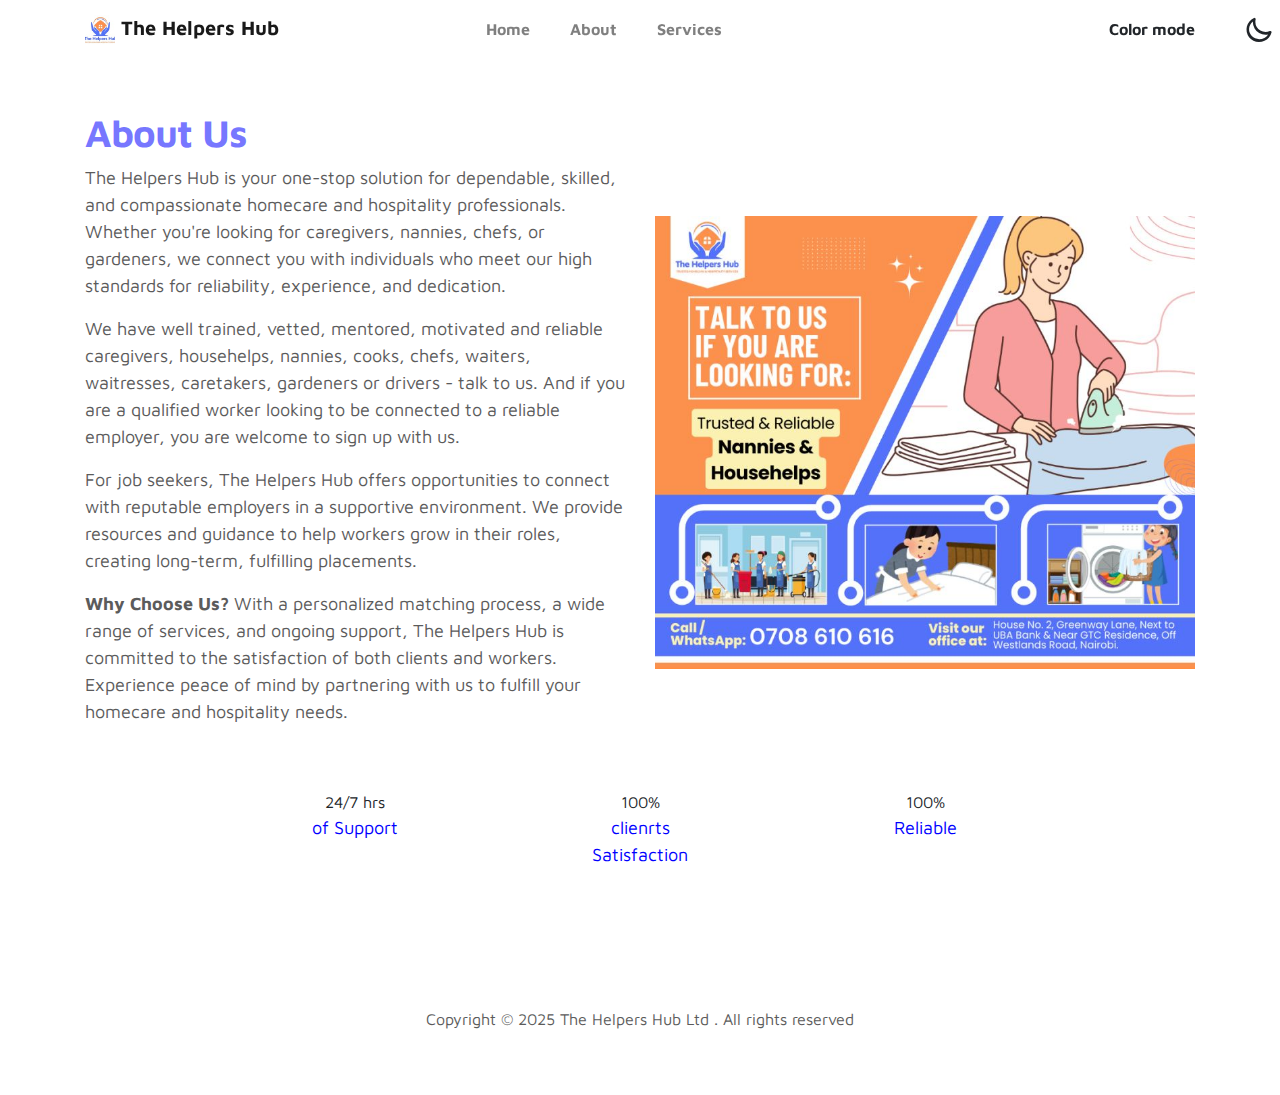
==== commit 88f08d25: "Update About.html" ====
--- a/About.html
+++ b/About.html
@@ -170,7 +170,7 @@
                <div class="row">
 
                     <div class="col-lg-12 col-12">                                
-                        <p class="copyright-text text-center">Copyright &copy; 2024 The Helpers Hub Ltd . All rights reserved</p>
+                        <p class="copyright-text text-center">Copyright &copy; 2025 The Helpers Hub Ltd . All rights reserved</p>
                         
                     </div>
                     
